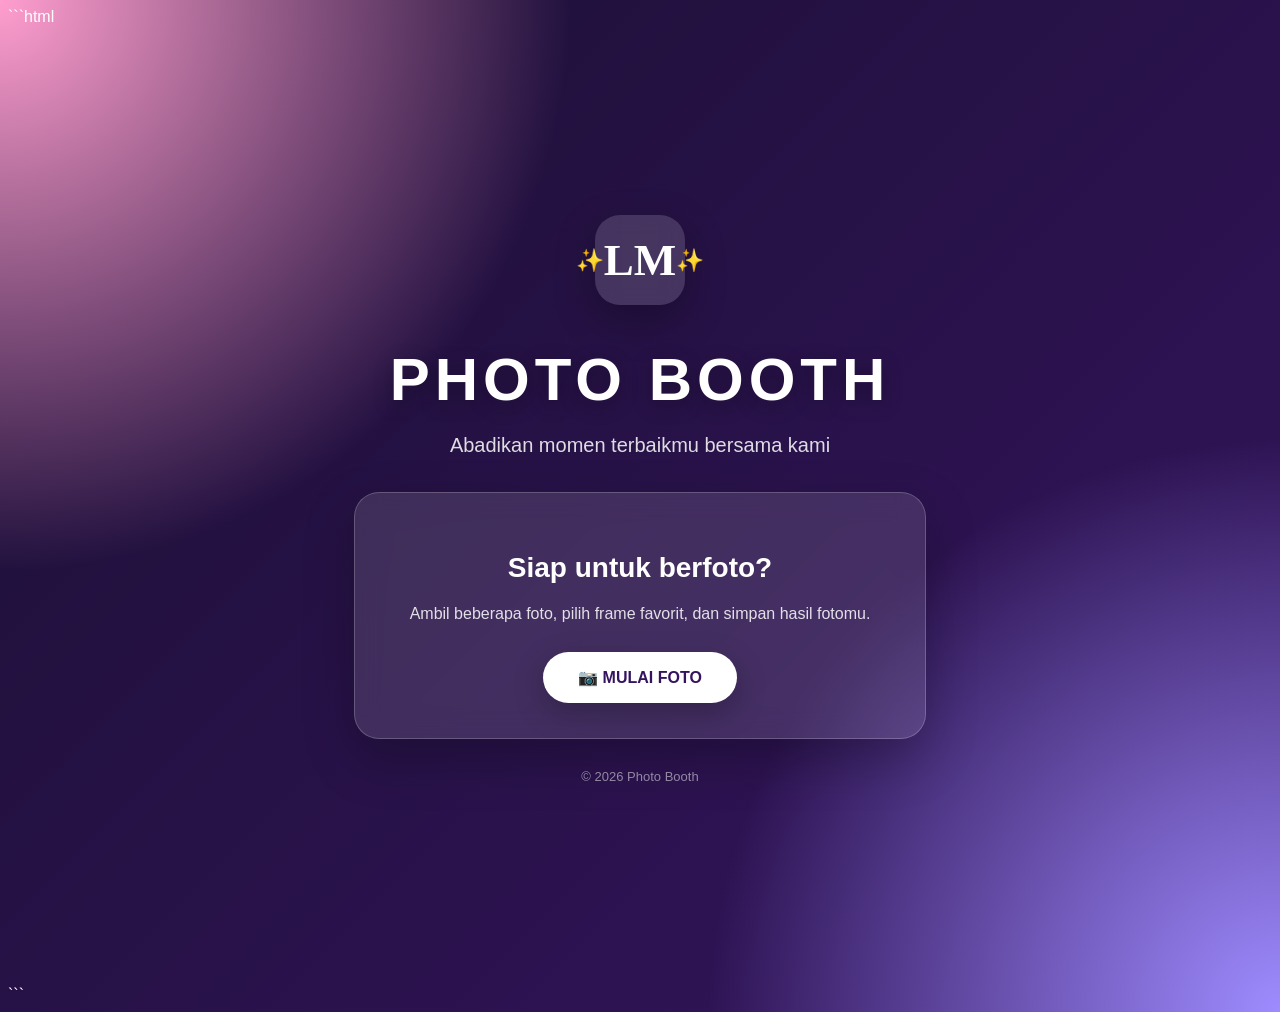
==== photoboth/index.html @ 9dd29a2b "Add files via upload" ====
```html
<!DOCTYPE html>
<html lang="id">
<head>
    <meta charset="UTF-8">
    <meta name="viewport" content="width=device-width, initial-scale=1.0">

    <title>Photo Booth</title>
    <meta name="description" content="Abadikan momen terbaikmu bersama Photo Booth LM.">

    <link rel="stylesheet" href="css/style.css">
</head>

<body>
    <div class="container">
        <div class="hero">

            <div class="logo" style="font-weight: bold; font-family: Georgia, serif;">
                <span style="font-size: 0.5em; vertical-align: middle; color: #ffd700;">✨</span>LM<span style="font-size: 0.5em; vertical-align: middle; color: #ffd700;">✨</span>
            </div>

            <h1>PHOTO BOOTH</h1>

            <p class="subtitle">
                Abadikan momen terbaikmu bersama kami
            </p>

            <div class="card">
                <h2>Siap untuk berfoto?</h2>

                <p>
                    Ambil beberapa foto, pilih frame favorit,
                    dan simpan hasil fotomu.
                </p>

                <a href="kamera.html" class="btn-start">
                    📷 MULAI FOTO
                </a>
            </div>

            <p class="footer-text">
                © 2026 Photo Booth
            </p>

        </div>
    </div>
</body>
</html>
```
---- photoboth/css/style.css ----
css
* {
    margin: 0;
    padding: 0;
    box-sizing: border-box;
}

body {
    font-family: Arial, Helvetica, sans-serif;
    min-height: 100vh;

    background:
        radial-gradient(circle at top left, #ff9ecf, transparent 35%),
        radial-gradient(circle at bottom right, #9e8cff, transparent 35%),
        linear-gradient(135deg, #1b1033, #35145f);

    color: white;
}

.container {
    min-height: 100vh;

    display: flex;
    justify-content: center;
    align-items: center;

    padding: 30px;
}

.hero {
    width: 100%;
    max-width: 850px;

    text-align: center;
}

.logo {
    width: 90px;
    height: 90px;

    margin: 0 auto 20px;

    display: flex;
    justify-content: center;
    align-items: center;

    border-radius: 25px;

    background: rgba(255, 255, 255, 0.15);

    backdrop-filter: blur(10px);

    font-size: 45px;

    box-shadow:
        0 15px 40px rgba(0, 0, 0, 0.3);
}

h1 {
    font-size: 60px;
    letter-spacing: 5px;

    margin-bottom: 15px;

    text-shadow:
        0 5px 20px rgba(0, 0, 0, 0.3);
}

.subtitle {
    font-size: 20px;
    opacity: 0.85;

    margin-bottom: 35px;
}

.card {
    max-width: 500px;

    margin: auto;

    padding: 35px;

    border-radius: 25px;

    background: rgba(255, 255, 255, 0.12);

    border: 1px solid rgba(255, 255, 255, 0.2);

    backdrop-filter: blur(15px);

    box-shadow:
        0 20px 50px rgba(0, 0, 0, 0.25);
}

.card h2 {
    font-size: 28px;
    margin-bottom: 12px;
}

.card p {
    line-height: 1.7;
    opacity: 0.85;

    margin-bottom: 25px;
}

.btn-start {
    display: inline-block;

    padding: 16px 35px;

    border-radius: 50px;

    background: white;

    color: #35145f;

    font-size: 16px;
    font-weight: bold;

    text-decoration: none;

    transition: 0.3s;

    box-shadow:
        0 10px 30px rgba(0, 0, 0, 0.25);
}

.btn-start:hover {
    transform: translateY(-4px) scale(1.03);

    box-shadow:
        0 15px 35px rgba(0, 0, 0, 0.35);
}

.footer-text {
    margin-top: 30px;

    font-size: 13px;

    opacity: 0.5;
}

@media (max-width: 600px) {

    h1 {
        font-size: 40px;
    }

    .subtitle {
        font-size: 16px;
    }

    .card {
        padding: 25px;
    }

}
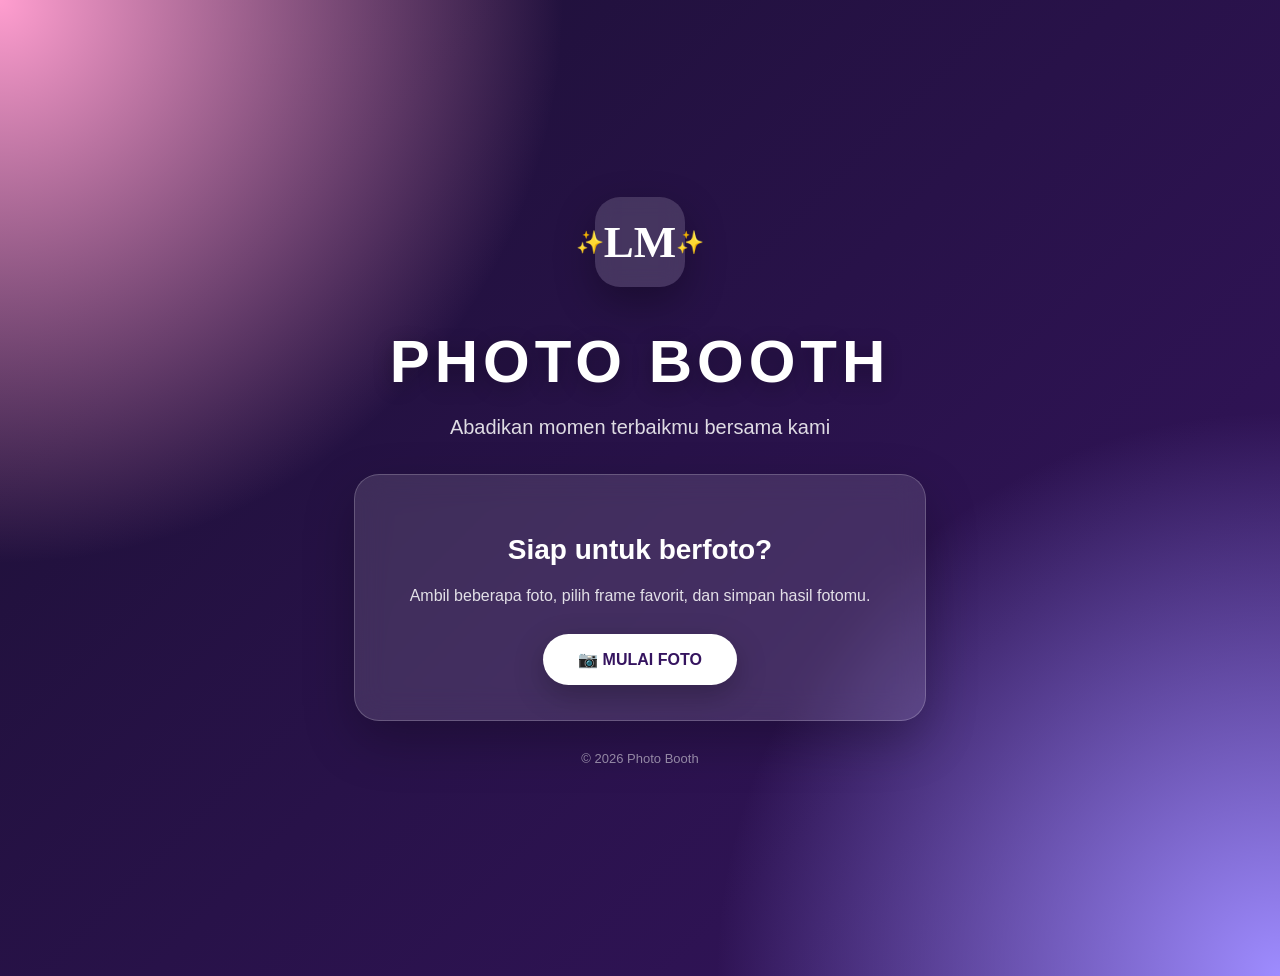
==== commit 2052495b: "Fix HTML formatting and remove unnecessary code block baruu" ====
--- a/photoboth/index.html
+++ b/photoboth/index.html
@@ -1,4 +1,4 @@
-```html
+
 <!DOCTYPE html>
 <html lang="id">
 <head>
@@ -46,4 +46,3 @@
     </div>
 </body>
 </html>
-```
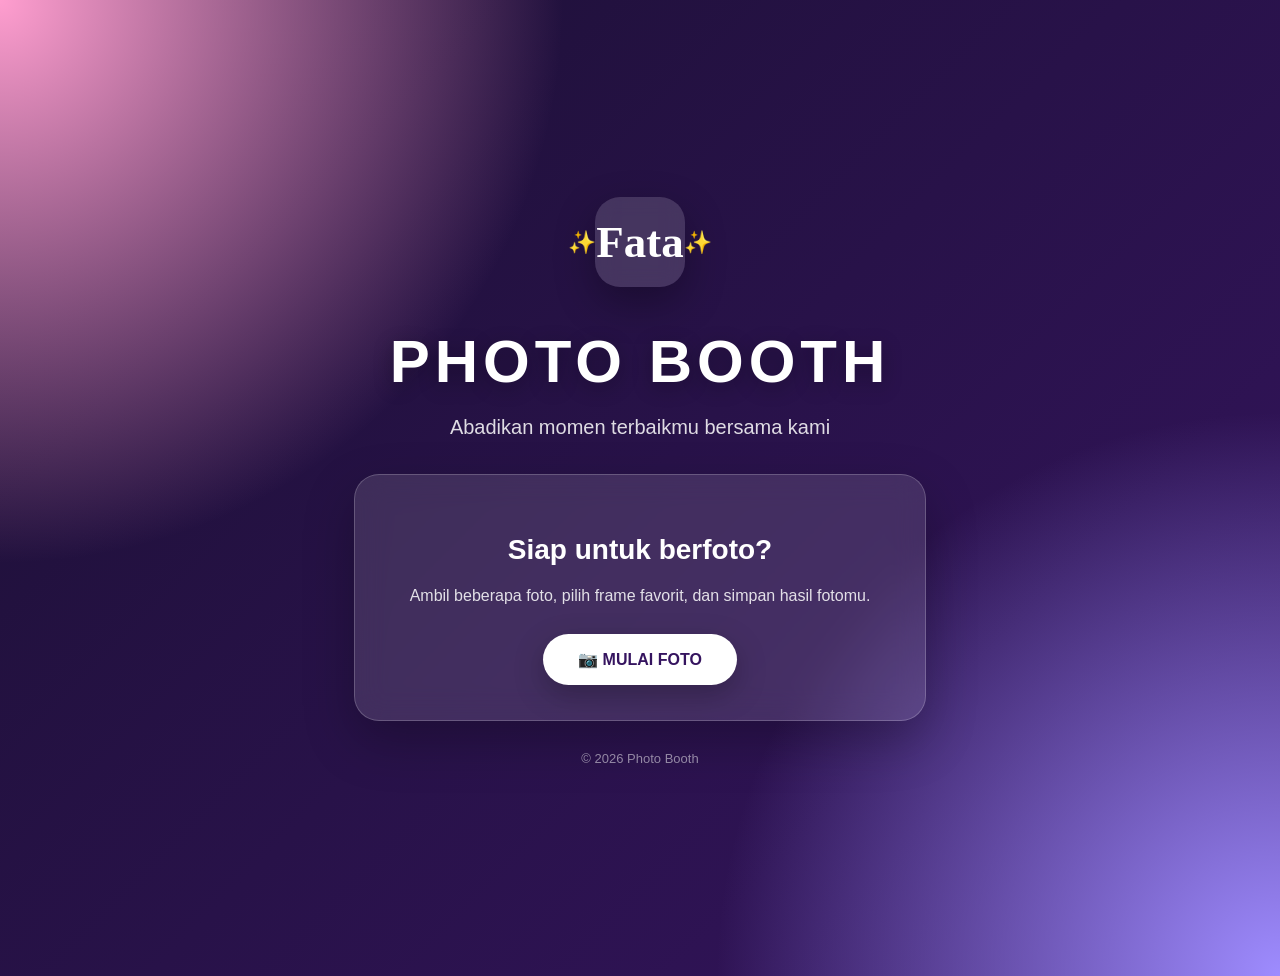
==== commit 56cc2cc4: "Update index.html" ====
--- a/photoboth/index.html
+++ b/photoboth/index.html
@@ -16,7 +16,7 @@
         <div class="hero">
 
             <div class="logo" style="font-weight: bold; font-family: Georgia, serif;">
-                <span style="font-size: 0.5em; vertical-align: middle; color: #ffd700;">✨</span>LM<span style="font-size: 0.5em; vertical-align: middle; color: #ffd700;">✨</span>
+                <span style="font-size: 0.5em; vertical-align: middle; color: #ffd700;">✨</span>Fata<span style="font-size: 0.5em; vertical-align: middle; color: #ffd700;">✨</span>
             </div>
 
             <h1>PHOTO BOOTH</h1>
